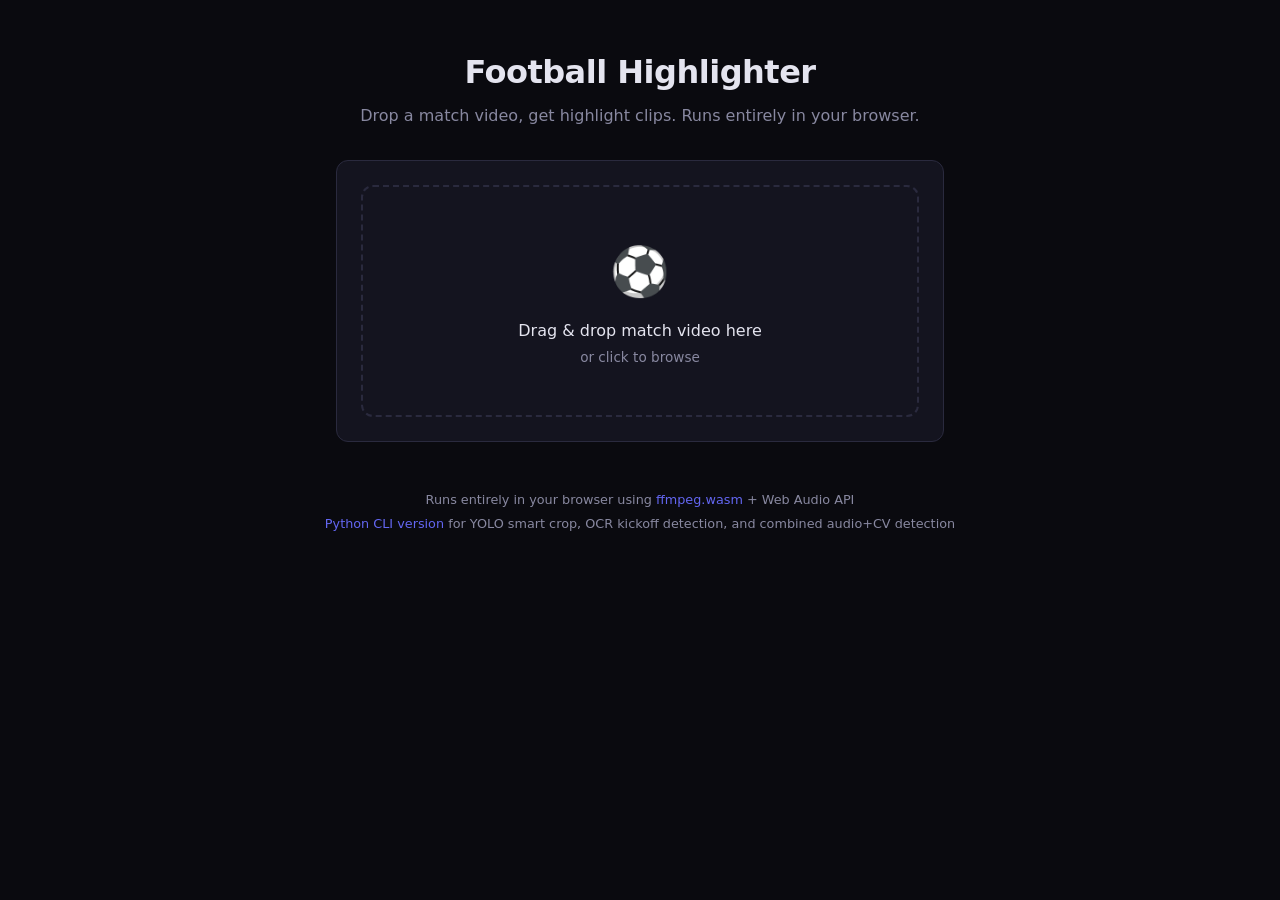
==== web/index.html @ 15752a65 "Added readme and changed some logic" ====
<!DOCTYPE html>
<html lang="en">
<head>
    <meta charset="UTF-8">
    <meta name="viewport" content="width=device-width, initial-scale=1.0">
    <title>Football Highlighter</title>
    <link rel="stylesheet" href="style.css">
</head>
<body>
    <header>
        <h1>Football Highlighter</h1>
        <p class="subtitle">Drop a match video, get highlight clips. Runs entirely in your browser.</p>
    </header>

    <main>
        <!-- Upload -->
        <section id="upload-section" class="card">
            <div id="drop-zone">
                <div class="drop-icon">&#9917;</div>
                <p>Drag & drop match video here</p>
                <p class="hint">or click to browse</p>
                <input type="file" id="file-input" accept="video/*" hidden>
            </div>
            <div id="file-info" class="hidden">
                <span id="file-name"></span>
                <button id="clear-file" class="btn-small">Clear</button>
            </div>
        </section>

        <!-- Mode Selection -->
        <section id="mode-section" class="card hidden">
            <h2>Mode</h2>
            <div class="mode-tabs">
                <button class="tab active" data-mode="goals">Goals</button>
                <button class="tab" data-mode="highlights">Highlights</button>
            </div>

            <!-- Goals Config -->
            <div id="goals-config">
                <div class="form-row">
                    <label>Home Team</label>
                    <input type="text" id="home-team" value="Home" placeholder="e.g. Real Madrid">
                </div>
                <div class="form-row">
                    <label>Away Team</label>
                    <input type="text" id="away-team" value="Away" placeholder="e.g. FC Barcelona">
                </div>
                <div class="form-row">
                    <label>1st Half Kickoff (seconds)</label>
                    <input type="number" id="kickoff-1st" value="0" min="0">
                </div>
                <div class="form-row">
                    <label>2nd Half Kickoff (seconds)</label>
                    <input type="number" id="kickoff-2nd" value="2700" min="0">
                </div>

                <h3>Goals</h3>
                <div id="goals-list"></div>
                <button id="add-goal" class="btn-small">+ Add Goal</button>

                <details class="config-import">
                    <summary>Import from JSON</summary>
                    <textarea id="config-json" rows="6" placeholder='Paste match_config.json contents...'></textarea>
                    <button id="import-config" class="btn-small">Import</button>
                </details>
            </div>

            <!-- Highlights Config -->
            <div id="highlights-config" class="hidden">
                <div class="form-row">
                    <label>Sensitivity (top %)</label>
                    <input type="range" id="top-percent" min="3" max="30" value="10">
                    <span id="top-percent-val">10%</span>
                </div>
                <div class="form-row">
                    <label>Merge gap (seconds)</label>
                    <input type="range" id="merge-gap" min="10" max="120" value="60">
                    <span id="merge-gap-val">60s</span>
                </div>
                <div class="form-row">
                    <label>Max duration (minutes)</label>
                    <input type="range" id="max-duration" min="1" max="10" value="3">
                    <span id="max-duration-val">3min</span>
                </div>
            </div>

            <!-- Common Options -->
            <div class="options-row">
                <div class="form-row">
                    <label>Aspect Ratio</label>
                    <select id="aspect-ratio">
                        <option value="9:16">9:16 Vertical</option>
                        <option value="1:1">1:1 Square</option>
                    </select>
                </div>
                <div class="form-row">
                    <label>Color Grade</label>
                    <select id="color-grade">
                        <option value="cinematic">Cinematic</option>
                        <option value="dramatic">Dramatic</option>
                        <option value="vibrant">Vibrant</option>
                        <option value="none">None</option>
                    </select>
                </div>
            </div>

            <button id="start-btn" class="btn-primary">Generate Highlights</button>
        </section>

        <!-- Progress -->
        <section id="progress-section" class="card hidden">
            <h2>Processing</h2>
            <div id="progress-steps"></div>
            <div class="progress-bar-container">
                <div id="progress-bar" class="progress-bar"></div>
            </div>
            <p id="progress-status">Initializing...</p>
        </section>

        <!-- Results -->
        <section id="results-section" class="card hidden">
            <h2>Results</h2>
            <div id="results-list"></div>
        </section>
    </main>

    <footer>
        <p>Runs entirely in your browser using <a href="https://github.com/ffmpegwasm/ffmpeg.wasm" target="_blank">ffmpeg.wasm</a> + Web Audio API</p>
        <p><a href="https://github.com/vardst/football-highlighter" target="_blank">Python CLI version</a> for YOLO smart crop, OCR kickoff detection, and combined audio+CV detection</p>
    </footer>

    <script type="module" src="app.js"></script>
</body>
</html>
---- web/style.css ----
:root {
    --bg: #0a0a0f;
    --surface: #14141f;
    --surface-hover: #1c1c2e;
    --border: #2a2a3e;
    --text: #e4e4ef;
    --text-dim: #8888a0;
    --accent: #6366f1;
    --accent-hover: #818cf8;
    --success: #22c55e;
    --warning: #f59e0b;
    --error: #ef4444;
    --radius: 12px;
}

* {
    margin: 0;
    padding: 0;
    box-sizing: border-box;
}

body {
    font-family: -apple-system, BlinkMacSystemFont, 'Segoe UI', system-ui, sans-serif;
    background: var(--bg);
    color: var(--text);
    min-height: 100vh;
    line-height: 1.5;
}

header {
    text-align: center;
    padding: 3rem 1rem 1rem;
}

header h1 {
    font-size: 2rem;
    font-weight: 700;
    letter-spacing: -0.5px;
}

.subtitle {
    color: var(--text-dim);
    margin-top: 0.5rem;
}

main {
    max-width: 640px;
    margin: 0 auto;
    padding: 1rem;
    display: flex;
    flex-direction: column;
    gap: 1rem;
}

/* Cards */
.card {
    background: var(--surface);
    border: 1px solid var(--border);
    border-radius: var(--radius);
    padding: 1.5rem;
}

.card h2 {
    font-size: 1.1rem;
    margin-bottom: 1rem;
    color: var(--text-dim);
    text-transform: uppercase;
    letter-spacing: 1px;
    font-weight: 600;
}

.card h3 {
    font-size: 0.95rem;
    margin: 1.25rem 0 0.75rem;
    color: var(--text-dim);
}

/* Drop zone */
#drop-zone {
    border: 2px dashed var(--border);
    border-radius: var(--radius);
    padding: 3rem 1rem;
    text-align: center;
    cursor: pointer;
    transition: border-color 0.2s, background 0.2s;
}

#drop-zone:hover,
#drop-zone.drag-over {
    border-color: var(--accent);
    background: rgba(99, 102, 241, 0.05);
}

.drop-icon {
    font-size: 3rem;
    margin-bottom: 0.75rem;
}

.hint {
    color: var(--text-dim);
    font-size: 0.85rem;
    margin-top: 0.25rem;
}

#file-info {
    display: flex;
    align-items: center;
    justify-content: space-between;
    padding: 0.75rem 1rem;
    background: var(--surface-hover);
    border-radius: 8px;
    margin-top: 0.75rem;
    font-size: 0.9rem;
}

/* Mode tabs */
.mode-tabs {
    display: flex;
    gap: 0.5rem;
    margin-bottom: 1.25rem;
}

.tab {
    flex: 1;
    padding: 0.6rem 1rem;
    background: var(--surface-hover);
    border: 1px solid var(--border);
    border-radius: 8px;
    color: var(--text-dim);
    cursor: pointer;
    font-size: 0.9rem;
    font-weight: 500;
    transition: all 0.2s;
}

.tab:hover {
    color: var(--text);
    border-color: var(--text-dim);
}

.tab.active {
    background: var(--accent);
    border-color: var(--accent);
    color: white;
}

/* Forms */
.form-row {
    margin-bottom: 0.75rem;
}

.form-row label {
    display: block;
    font-size: 0.8rem;
    color: var(--text-dim);
    margin-bottom: 0.3rem;
    text-transform: uppercase;
    letter-spacing: 0.5px;
}

input[type="text"],
input[type="number"],
select,
textarea {
    width: 100%;
    padding: 0.5rem 0.75rem;
    background: var(--bg);
    border: 1px solid var(--border);
    border-radius: 8px;
    color: var(--text);
    font-size: 0.9rem;
    font-family: inherit;
}

input:focus,
select:focus,
textarea:focus {
    outline: none;
    border-color: var(--accent);
}

input[type="range"] {
    width: calc(100% - 50px);
    vertical-align: middle;
}

.form-row span {
    display: inline-block;
    width: 45px;
    text-align: right;
    font-size: 0.85rem;
    color: var(--accent);
    font-weight: 600;
}

.options-row {
    display: grid;
    grid-template-columns: 1fr 1fr;
    gap: 0.75rem;
    margin-top: 1rem;
}

/* Goal entries */
.goal-entry {
    display: grid;
    grid-template-columns: 60px 1fr 80px 80px 40px;
    gap: 0.5rem;
    align-items: end;
    margin-bottom: 0.5rem;
}

.goal-entry input,
.goal-entry select {
    padding: 0.4rem 0.5rem;
    font-size: 0.85rem;
}

.goal-entry .remove-goal {
    padding: 0.4rem;
    background: transparent;
    border: 1px solid var(--border);
    border-radius: 6px;
    color: var(--error);
    cursor: pointer;
    font-size: 0.85rem;
}

.goal-entry .remove-goal:hover {
    background: rgba(239, 68, 68, 0.1);
}

/* Buttons */
.btn-primary {
    width: 100%;
    padding: 0.85rem;
    margin-top: 1.25rem;
    background: var(--accent);
    border: none;
    border-radius: 8px;
    color: white;
    font-size: 1rem;
    font-weight: 600;
    cursor: pointer;
    transition: background 0.2s;
}

.btn-primary:hover {
    background: var(--accent-hover);
}

.btn-primary:disabled {
    opacity: 0.5;
    cursor: not-allowed;
}

.btn-small {
    padding: 0.35rem 0.75rem;
    background: var(--surface-hover);
    border: 1px solid var(--border);
    border-radius: 6px;
    color: var(--text-dim);
    cursor: pointer;
    font-size: 0.8rem;
    transition: all 0.2s;
}

.btn-small:hover {
    color: var(--text);
    border-color: var(--text-dim);
}

/* Config import */
.config-import {
    margin-top: 1rem;
    font-size: 0.85rem;
}

.config-import summary {
    color: var(--text-dim);
    cursor: pointer;
    margin-bottom: 0.5rem;
}

.config-import textarea {
    font-family: 'SF Mono', 'Fira Code', monospace;
    font-size: 0.8rem;
}

.config-import .btn-small {
    margin-top: 0.5rem;
}

/* Progress */
#progress-steps {
    display: flex;
    flex-direction: column;
    gap: 0.5rem;
    margin-bottom: 1rem;
}

.step {
    display: flex;
    align-items: center;
    gap: 0.75rem;
    font-size: 0.9rem;
    color: var(--text-dim);
}

.step.active {
    color: var(--accent);
    font-weight: 500;
}

.step.done {
    color: var(--success);
}

.step.error {
    color: var(--error);
}

.step-icon {
    width: 20px;
    text-align: center;
    flex-shrink: 0;
}

.progress-bar-container {
    height: 4px;
    background: var(--border);
    border-radius: 2px;
    overflow: hidden;
    margin-bottom: 0.75rem;
}

.progress-bar {
    height: 100%;
    background: var(--accent);
    border-radius: 2px;
    width: 0%;
    transition: width 0.3s ease;
}

#progress-status {
    font-size: 0.85rem;
    color: var(--text-dim);
}

/* Results */
.result-item {
    background: var(--surface-hover);
    border-radius: 8px;
    padding: 1rem;
    margin-bottom: 0.75rem;
}

.result-item h3 {
    margin: 0 0 0.5rem;
    font-size: 0.95rem;
    color: var(--text);
}

.result-item video {
    width: 100%;
    border-radius: 6px;
    margin-bottom: 0.5rem;
    max-height: 400px;
}

.result-item .download-btn {
    display: inline-block;
    padding: 0.4rem 1rem;
    background: var(--accent);
    border: none;
    border-radius: 6px;
    color: white;
    cursor: pointer;
    font-size: 0.85rem;
    text-decoration: none;
    font-weight: 500;
}

.result-item .download-btn:hover {
    background: var(--accent-hover);
}

.result-meta {
    font-size: 0.8rem;
    color: var(--text-dim);
    margin-bottom: 0.5rem;
}

/* Footer */
footer {
    text-align: center;
    padding: 2rem 1rem;
    color: var(--text-dim);
    font-size: 0.8rem;
}

footer a {
    color: var(--accent);
    text-decoration: none;
}

footer a:hover {
    text-decoration: underline;
}

footer p + p {
    margin-top: 0.25rem;
}

/* Utility */
.hidden {
    display: none !important;
}

@media (max-width: 500px) {
    header h1 { font-size: 1.5rem; }
    main { padding: 0.5rem; }
    .card { padding: 1rem; }
    .goal-entry {
        grid-template-columns: 50px 1fr 65px 65px 35px;
        gap: 0.3rem;
    }
    .options-row {
        grid-template-columns: 1fr;
    }
}
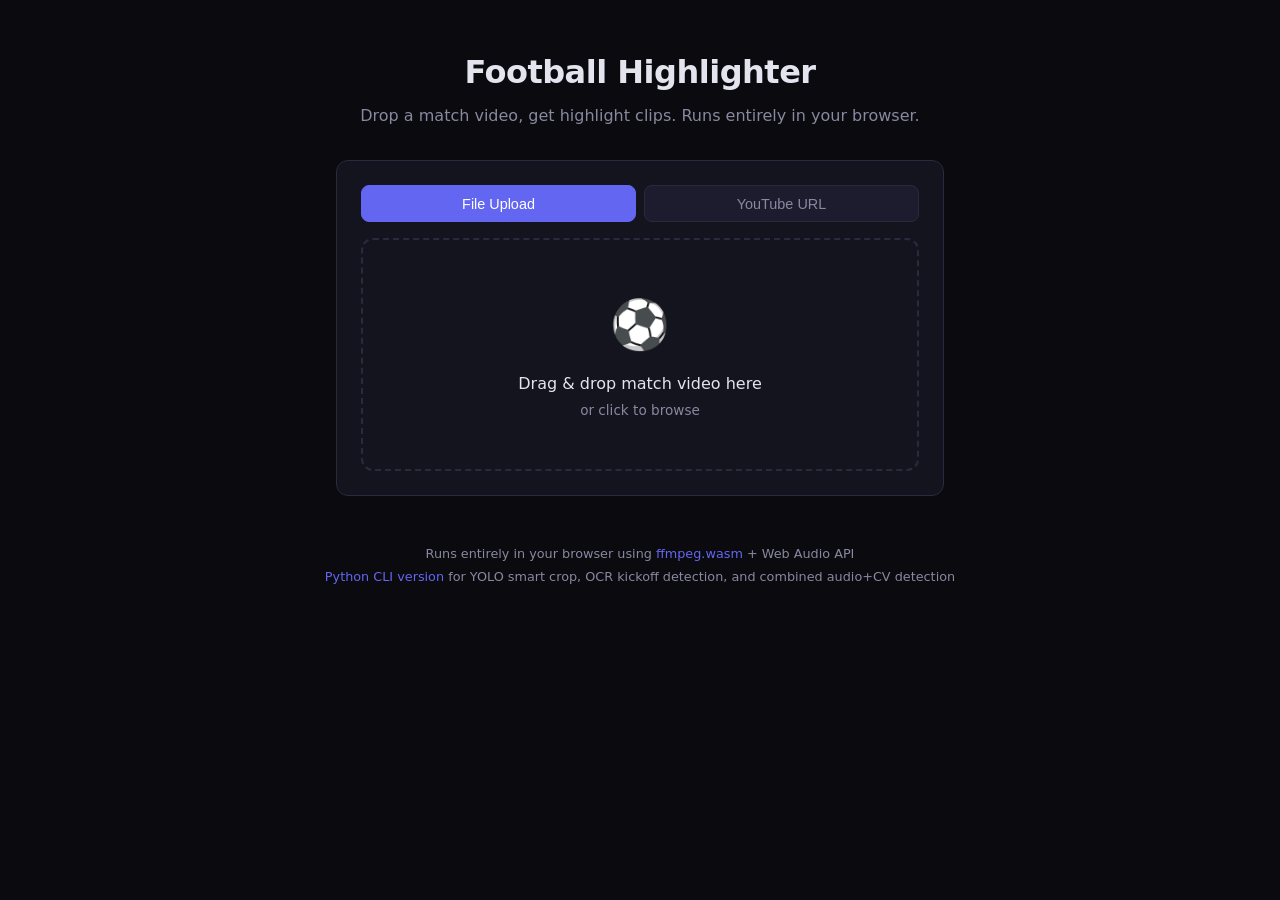
==== commit 75d9c5b8: "changed web version" ====
--- a/web/index.html
+++ b/web/index.html
@@ -15,12 +15,43 @@
     <main>
         <!-- Upload -->
         <section id="upload-section" class="card">
-            <div id="drop-zone">
-                <div class="drop-icon">&#9917;</div>
-                <p>Drag & drop match video here</p>
-                <p class="hint">or click to browse</p>
-                <input type="file" id="file-input" accept="video/*" hidden>
+            <div class="input-tabs">
+                <button class="input-tab active" data-input="file">File Upload</button>
+                <button class="input-tab" data-input="youtube">YouTube URL</button>
             </div>
+
+            <!-- File upload panel -->
+            <div id="file-panel">
+                <div id="drop-zone">
+                    <div class="drop-icon">&#9917;</div>
+                    <p>Drag & drop match video here</p>
+                    <p class="hint">or click to browse</p>
+                    <input type="file" id="file-input" accept="video/*" hidden>
+                </div>
+            </div>
+
+            <!-- YouTube URL panel -->
+            <div id="youtube-panel" class="hidden">
+                <div class="url-row">
+                    <input type="url" id="youtube-url" placeholder="https://www.youtube.com/watch?v=...">
+                    <button id="fetch-btn" class="btn-fetch">Fetch</button>
+                </div>
+                <div id="download-progress" class="download-progress hidden">
+                    <div class="progress-bar-container">
+                        <div id="download-bar" class="progress-bar"></div>
+                    </div>
+                    <p id="download-status" class="download-status"></p>
+                </div>
+                <div id="download-error" class="download-error hidden"></div>
+                <details class="instance-settings">
+                    <summary>API Instance</summary>
+                    <div class="form-row">
+                        <label>Cobalt instance URL</label>
+                        <input type="url" id="cobalt-instance" placeholder="https://api.cobalt.tools">
+                    </div>
+                </details>
+            </div>
+
             <div id="file-info" class="hidden">
                 <span id="file-name"></span>
                 <button id="clear-file" class="btn-small">Clear</button>
--- a/web/style.css
+++ b/web/style.css
@@ -411,6 +411,134 @@
     margin-top: 0.25rem;
 }
 
+/* Upload input tabs */
+.input-tabs {
+    display: flex;
+    gap: 0.5rem;
+    margin-bottom: 1rem;
+}
+
+.input-tab {
+    flex: 1;
+    padding: 0.6rem 1rem;
+    background: var(--surface-hover);
+    border: 1px solid var(--border);
+    border-radius: 8px;
+    color: var(--text-dim);
+    cursor: pointer;
+    font-size: 0.9rem;
+    font-weight: 500;
+    transition: all 0.2s;
+}
+
+.input-tab:hover {
+    color: var(--text);
+    border-color: var(--text-dim);
+}
+
+.input-tab.active {
+    background: var(--accent);
+    border-color: var(--accent);
+    color: white;
+}
+
+/* YouTube URL panel */
+.url-row {
+    display: flex;
+    gap: 0.5rem;
+    align-items: center;
+}
+
+.url-row input[type="url"] {
+    flex: 1;
+    padding: 0.6rem 0.75rem;
+    background: var(--bg);
+    border: 1px solid var(--border);
+    border-radius: 8px;
+    color: var(--text);
+    font-size: 0.9rem;
+    font-family: inherit;
+}
+
+.url-row input[type="url"]:focus {
+    outline: none;
+    border-color: var(--accent);
+}
+
+.btn-fetch {
+    padding: 0.6rem 1.25rem;
+    background: var(--accent);
+    border: none;
+    border-radius: 8px;
+    color: white;
+    font-size: 0.9rem;
+    font-weight: 600;
+    cursor: pointer;
+    white-space: nowrap;
+    transition: background 0.2s;
+}
+
+.btn-fetch:hover {
+    background: var(--accent-hover);
+}
+
+.btn-fetch:disabled {
+    opacity: 0.5;
+    cursor: not-allowed;
+}
+
+/* Download progress */
+.download-progress {
+    margin-top: 0.75rem;
+}
+
+.download-progress .progress-bar-container {
+    margin-bottom: 0.5rem;
+}
+
+.download-status {
+    font-size: 0.8rem;
+    color: var(--text-dim);
+}
+
+.download-error {
+    font-size: 0.8rem;
+    color: var(--error);
+    margin-top: 0.5rem;
+}
+
+/* Instance settings */
+.instance-settings {
+    margin-top: 0.75rem;
+    font-size: 0.8rem;
+}
+
+.instance-settings summary {
+    color: var(--text-dim);
+    cursor: pointer;
+    margin-bottom: 0.5rem;
+}
+
+.instance-settings .form-row {
+    margin-bottom: 0;
+}
+
+.instance-settings input[type="url"] {
+    width: 100%;
+    padding: 0.4rem 0.6rem;
+    background: var(--bg);
+    border: 1px solid var(--border);
+    border-radius: 6px;
+    color: var(--text);
+    font-size: 0.8rem;
+    font-family: inherit;
+}
+
+.instance-settings input[type="url"]:focus {
+    outline: none;
+    border-color: var(--accent);
+}
+
 /* Utility */
 .hidden {
     display: none !important;
